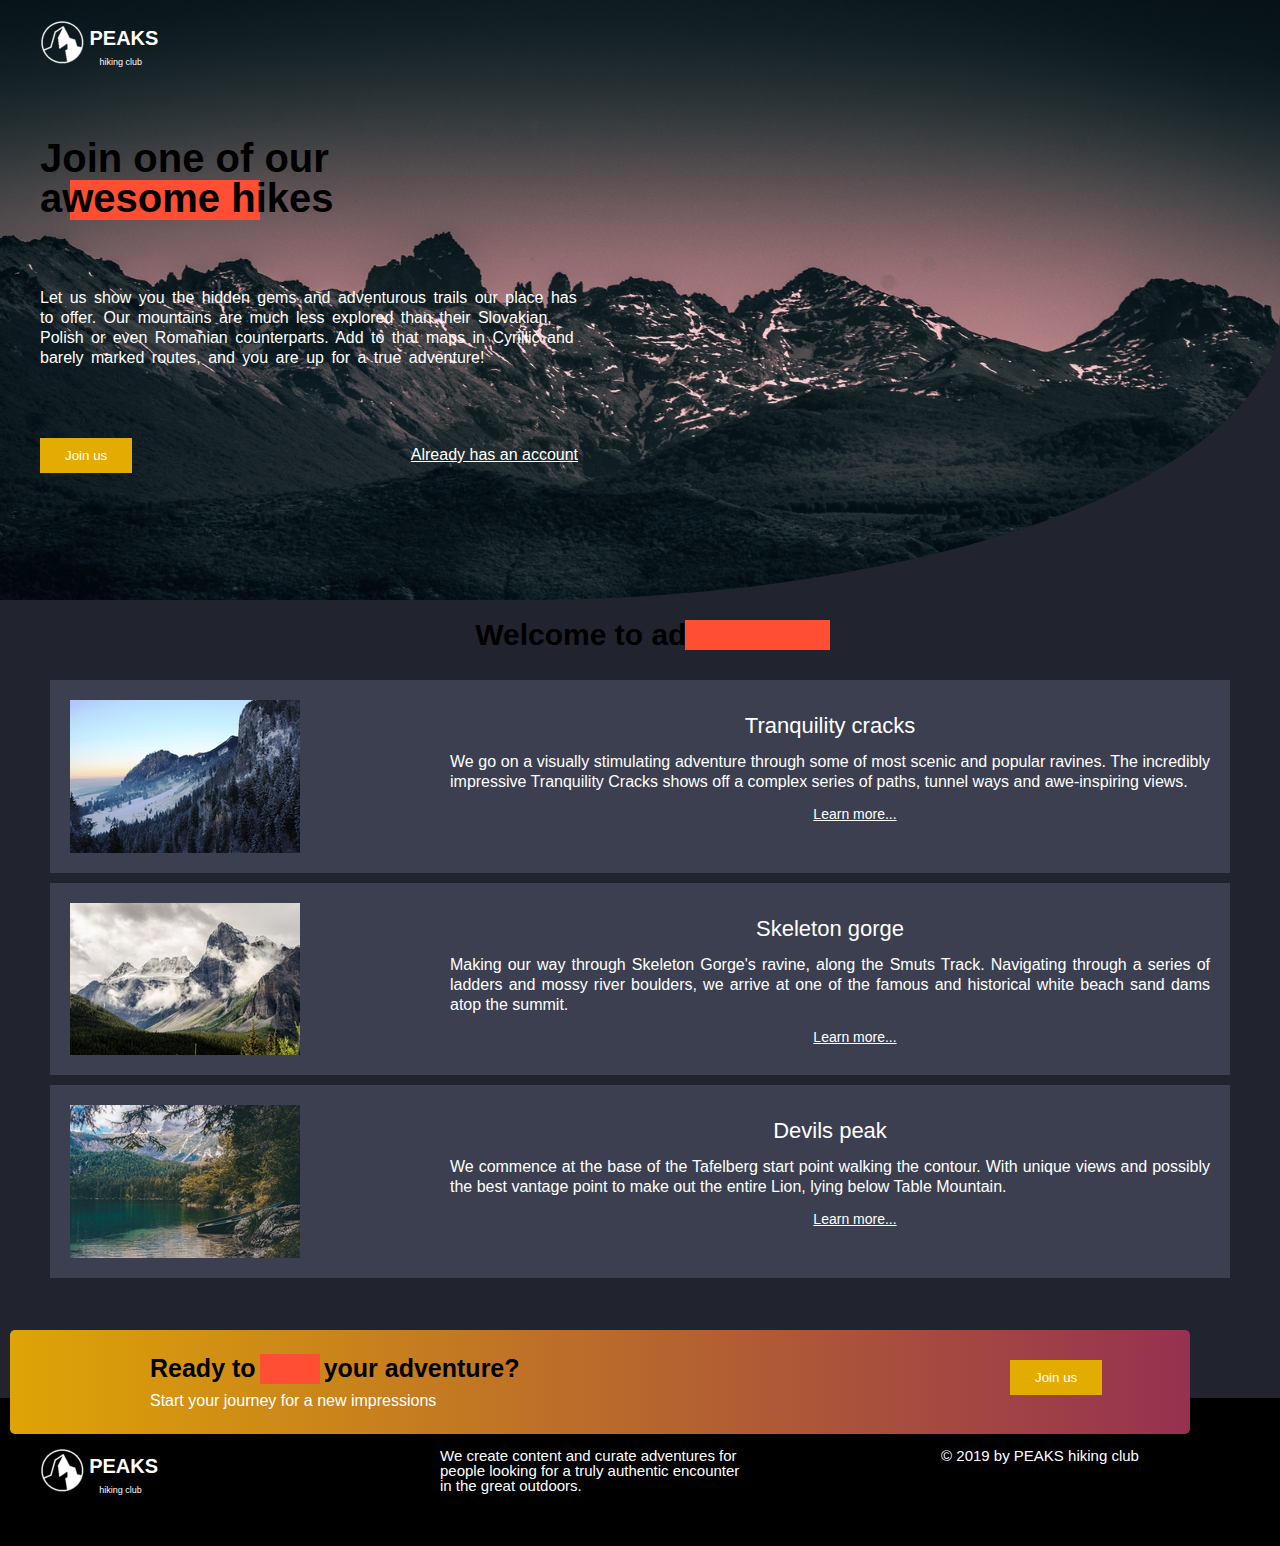
==== FL12_HW3/homework/index.html @ eec9fb44 "HW3" ====
<!DOCTYPE html>
<html lang="en">

<head>
    <meta charset="UTF-8">
    <meta name="viewport" content="width=device-width, initial-scale=1.0">
    <meta http-equiv="X-UA-Compatible" content="ie=edge">
    <link href="https://fonts.googleapis.com/css?family=Hind:400,600%7CSource+Sans+Pro:400,600,700%7CFresca"
          rel="stylesheet"/>

    <!-- Styles should be switched here: -->

    <!-- <link rel="stylesheet" type="text/css" href="css/style1.css"> -->
        <link rel="stylesheet" type="text/css" href="css/style2.css">

    <title>PEAKS hiking club</title>
</head>

<body>
<header class="header">
    <div class="header-wrap">
        <div class="landing-logo">
            <img src="img/m-logo.png" alt="logo"/>
            <p>PEAKS <span>hiking club</span></p>
        </div>
        <p class="header_heading">
            Join one of our awesome hikes
        </p>
        <p class="header_text">
            Let us show you the hidden gems and adventurous trails our place has to offer.
            Our mountains are much less explored than their Slovakian,
            Polish or even Romanian counterparts. Add to that maps in Cyrillic and barely marked routes,
            and you are up for a true adventure!
        </p>
        <div>
            <button class="header_button">Join us</button>
            <a href="#" class="login">Already has an account</a>
        </div>
    </div>
</header>
<main class="section">
    <p class="section_text">
        Welcome to adventure!
    </p>
    <div class="section_card_wrap">
        <div class="section_card">
            <img class="section_card_img"
                 src="img/m-1.jpg"
                 alt="experts"/>
            <div class="section_card_right_container">
                <p class="section_card_heading">
                    Tranquility cracks
                </p>
                <p class="section_card_text">
                    We go on a visually stimulating adventure through some of most scenic and popular ravines.
                    The incredibly impressive Tranquility Cracks shows off a complex series of paths, tunnel ways and
                    awe-inspiring views.
                </p>
                <a href="#" class="section_link">Learn more...</a>
            </div>
        </div>
        <div class="section_card">
            <img class="section_card_img"
                 src="img/m-2.jpg"
                 alt="content formats"/>
            <div class="section_card_right_container">
                <p class="section_card_heading">
                    Skeleton gorge
                </p>
                <p class="section_card_text">
                    Making our way through Skeleton Gorge's ravine, along the Smuts Track.
                    Navigating through a series of ladders and mossy river boulders, we arrive at one of the famous and
                    historical white beach sand dams atop the summit.
                </p>
                <a href="#" class="section_link">Learn more...</a>
            </div>
        </div>
        <div class="section_card">
            <img class="section_card_img"
                 src="img/m-3.jpg"
                 alt="certificate"/>
            <div class="section_card_right_container">
                <p class="section_card_heading">
                    Devils peak
                </p>
                <p class="section_card_text">
                    We commence at the base of the Tafelberg start point walking the contour.
                    With unique views and possibly the best vantage point to make out the entire Lion, lying below Table
                    Mountain.
                </p>
                <a href="#" class="section_link">Learn more...</a>
            </div>
        </div>
    </div>
    <div class="section_banner">
        <div class="section_banner_text_wrap">
            <p class="section_banner_heading">
                Ready to start your adventure?
            </p>
            <p class="section_banner_text">
                Start your journey for a new impressions
            </p>
        </div>
        <button class="section_banner_button">Join us</button>
    </div>
</main>
<footer class="footer">
    <div class="footer-wrap">
        <div class="footer_logo landing-logo">
            <img src="img/m-logo.png" alt="logo"/>
            <p>PEAKS <span>hiking club</span></p>
        </div>
        <p class="footer_text">
            We create content and curate adventures for people looking for a truly authentic encounter in the great
            outdoors.
        </p>
        <span class="footer-cr">
          &copy; 2019 by PEAKS hiking club
        </span>
    </div>
</footer>
</body>

</html>
---- FL12_HW3/homework/css/style1.css ----
html, body, div, span, applet, object, iframe,
h1, h2, h3, h4, h5, h6, p, blockquote, pre,
a, abbr, acronym, address, big, cite, code,
del, dfn, em, img, ins, kbd, q, s, samp,
small, strike, strong, sub, sup, tt, var,
b, u, i, center,
dl, dt, dd, ol, ul, li,
fieldset, form, label, legend,
table, caption, tbody, tfoot, thead, tr, th, td,
article, aside, canvas, details, embed,
figure, figcaption, footer, header, hgroup,
menu, nav, output, ruby, section, summary,
time, mark, audio, video {
  margin: 0;
  padding: 0;
  border: 0;
  font-size: 100%;
  font: inherit;
  vertical-align: baseline; }

/* HTML5 display-role reset for older browsers */
article, aside, details, figcaption, figure,
footer, header, hgroup, menu, nav, section {
  display: block; }

body {
  line-height: 1;
  font-family: sans-serif;
  background-color: #fff; }

ol, ul {
  list-style: none; }

a {
  text-decoration: none; }

button {
  color: #fff;
  background-color: #699900;
  border: none;
  padding: 10px 25px;
  cursor: pointer; }

.header-wrap,
.footer-wrap,
.section_card_wrap,
.section_banner {
  min-width: 320px;
  max-width: 1200px;
  margin: 0 auto; }

.header-wrap {
  padding-top: 20px;
  position: relative; }

.landing-logo p {
  display: inline-block;
  width: 90px;
  font-size: 20px;
  font-weight: bold;
  color: black; }

.landing-logo p span {
  padding-left: 10px;
  font-size: 9px;
  font-weight: normal; }

.header {
  background: url(../img/m-h-day.jpg) no-repeat 50% 50%/100% auto;
  border-radius: 0 0 760px 0 / 0 0 285px 0;
  height: 600px; }
  .header_heading {
    display: block;
    width: 300px;
    margin-top: 70px;
    margin-bottom: 70px;
    font-size: 40px;
    font-weight: bold; }
  .header_text {
    width: 550px;
    word-spacing: 3px;
    line-height: 20px;
    color: black; }
  .header_button {
    margin-top: 70px;
    margin-right: 275px; }
  .header:before {
    position: absolute;
    z-index: 0;
    height: 50px;
    content: "";
    background-color: #14a0c7;
    top: 180px;
    left: 70px;
    width: 190px;
    height: 40px; }

.login, .section_link {
  text-decoration: underline;
  color: #fff; }

.section {
  background-color: #fff;
  position: relative; }
  .section:before {
    position: absolute;
    z-index: 0;
    height: 50px;
    content: "";
    background-color: #14a0c7;
    top: 20px;
    left: 685px;
    width: 145px;
    height: 30px; }
  .section_text {
    text-align: center;
    font-size: 30px;
    font-weight: bold;
    padding: 20px; }
  .section_card {
    display: grid;
    grid-template-columns: 1fr 2fr;
    padding: 20px;
    background-color: #21232e;
    color: #fff;
    text-align: justify;
    margin: 10px; }
  .section_card_text {
    line-height: 20px;
    font-weight: normal; }
  .section_card_heading {
    display: flex;
    justify-content: center;
    font-size: 22px;
    margin: 15px; }
  .section_card_right_container a {
    margin-left: 50px; }
  .section_link {
    margin-top: 15px;
    font-size: 14px;
    display: flex;
    justify-content: center; }

.section_banner {
  position: absolute;
  top: 730px;
  right: 90px;
  width: 1180px; }
  .section_banner_text_wrap {
    position: relative;
    border-radius: 5px;
    padding: 26px 140px 25px;
    display: block;
    background: linear-gradient(to right, #66960d 0%, #305ecf 100%); }
  .section_banner_heading {
    font-size: 25px;
    font-weight: bold; }
  .section_banner_text {
    color: #fff;
    margin-top: 12px;
    font-weight: normal; }
  .section_banner_button {
    position: absolute;
    z-index: 1;
    top: 30px;
    left: 1000px; }

.section_banner_text_wrap::before {
  position: absolute;
  z-index: 0;
  height: 50px;
  content: "";
  background-color: #14a0c7;
  top: 24px;
  left: 250px;
  width: 60px;
  height: 30px; }

.footer {
  margin-top: 120px;
  background-color: black;
  color: #fff; }
  .footer-wrap {
    display: grid;
    grid-template-columns: 1fr 1fr 1fr;
    padding-top: 50px;
    padding-bottom: 50px; }
  .footer_logo {
    font-size: 15px; }
  .footer-logo p {
    display: inline-block;
    width: 90px;
    font-size: 20px;
    font-weight: bold; }
  .footer_text {
    width: 300px;
    font-size: 15px; }
  .footer-cr {
    display: flex;
    justify-content: center;
    font-size: 15px; }
---- FL12_HW3/homework/css/style2.css ----
html, body, div, span, applet, object, iframe,
h1, h2, h3, h4, h5, h6, p, blockquote, pre,
a, abbr, acronym, address, big, cite, code,
del, dfn, em, img, ins, kbd, q, s, samp,
small, strike, strong, sub, sup, tt, var,
b, u, i, center,
dl, dt, dd, ol, ul, li,
fieldset, form, label, legend,
table, caption, tbody, tfoot, thead, tr, th, td,
article, aside, canvas, details, embed,
figure, figcaption, footer, header, hgroup,
menu, nav, output, ruby, section, summary,
time, mark, audio, video {
  margin: 0;
  padding: 0;
  border: 0;
  font-size: 100%;
  font: inherit;
  vertical-align: baseline; }

/* HTML5 display-role reset for older browsers */
article, aside, details, figcaption, figure,
footer, header, hgroup, menu, nav, section {
  display: block; }

body {
  line-height: 1;
  font-family: sans-serif;
  background-color: #21232e; }

ol, ul {
  list-style: none; }

a {
  text-decoration: none; }

button {
  color: #fff;
  background-color: #e3ac00;
  border: none;
  padding: 10px 25px;
  cursor: pointer; }

.header-wrap,
.footer-wrap,
.section_card_wrap,
.section_banner {
  min-width: 320px;
  max-width: 1200px;
  margin: 0 auto; }

.header-wrap {
  padding-top: 20px;
  position: relative; }

.landing-logo p {
  display: inline-block;
  width: 90px;
  font-size: 20px;
  font-weight: bold;
  color: #fff; }

.landing-logo p span {
  padding-left: 10px;
  font-size: 9px;
  font-weight: normal; }

.header {
  background: url(../img/m-h-night.jpg) no-repeat 50% 50%/100% auto;
  border-radius: 0 0 760px 0 / 0 0 285px 0;
  height: 600px; }
  .header_heading {
    display: block;
    width: 300px;
    margin-top: 70px;
    margin-bottom: 70px;
    font-size: 40px;
    font-weight: bold; }
  .header_text {
    width: 550px;
    word-spacing: 3px;
    line-height: 20px;
    color: #fff; }
  .header_button {
    margin-top: 70px;
    margin-right: 275px; }
  .header:before {
    position: absolute;
    z-index: 0;
    height: 50px;
    content: "";
    background-color: #ff4e33;
    top: 180px;
    left: 70px;
    width: 190px;
    height: 40px; }

.login, .section_link {
  text-decoration: underline;
  color: #fff; }

.section {
  background-color: #21232e;
  position: relative; }
  .section:before {
    position: absolute;
    z-index: 0;
    height: 50px;
    content: "";
    background-color: #ff4e33;
    top: 20px;
    left: 685px;
    width: 145px;
    height: 30px; }
  .section_text {
    text-align: center;
    font-size: 30px;
    font-weight: bold;
    padding: 20px; }
  .section_card {
    display: grid;
    grid-template-columns: 1fr 2fr;
    padding: 20px;
    background-color: #3b3f50;
    color: #fff;
    text-align: justify;
    margin: 10px; }
  .section_card_text {
    line-height: 20px;
    font-weight: normal; }
  .section_card_heading {
    display: flex;
    justify-content: center;
    font-size: 22px;
    margin: 15px; }
  .section_card_right_container a {
    margin-left: 50px; }
  .section_link {
    margin-top: 15px;
    font-size: 14px;
    display: flex;
    justify-content: center; }

.section_banner {
  position: absolute;
  top: 730px;
  right: 90px;
  width: 1180px; }
  .section_banner_text_wrap {
    position: relative;
    border-radius: 5px;
    padding: 26px 140px 25px;
    display: block;
    background: linear-gradient(to right, #dea406 0%, #963150 100%); }
  .section_banner_heading {
    font-size: 25px;
    font-weight: bold; }
  .section_banner_text {
    color: #fff;
    margin-top: 12px;
    font-weight: normal; }
  .section_banner_button {
    position: absolute;
    z-index: 1;
    top: 30px;
    left: 1000px; }

.section_banner_text_wrap::before {
  position: absolute;
  z-index: 0;
  height: 50px;
  content: "";
  background-color: #ff4e33;
  top: 24px;
  left: 250px;
  width: 60px;
  height: 30px; }

.footer {
  margin-top: 120px;
  background-color: black;
  color: #fff; }
  .footer-wrap {
    display: grid;
    grid-template-columns: 1fr 1fr 1fr;
    padding-top: 50px;
    padding-bottom: 50px; }
  .footer_logo {
    font-size: 15px; }
  .footer-logo p {
    display: inline-block;
    width: 90px;
    font-size: 20px;
    font-weight: bold; }
  .footer_text {
    width: 300px;
    font-size: 15px; }
  .footer-cr {
    display: flex;
    justify-content: center;
    font-size: 15px; }
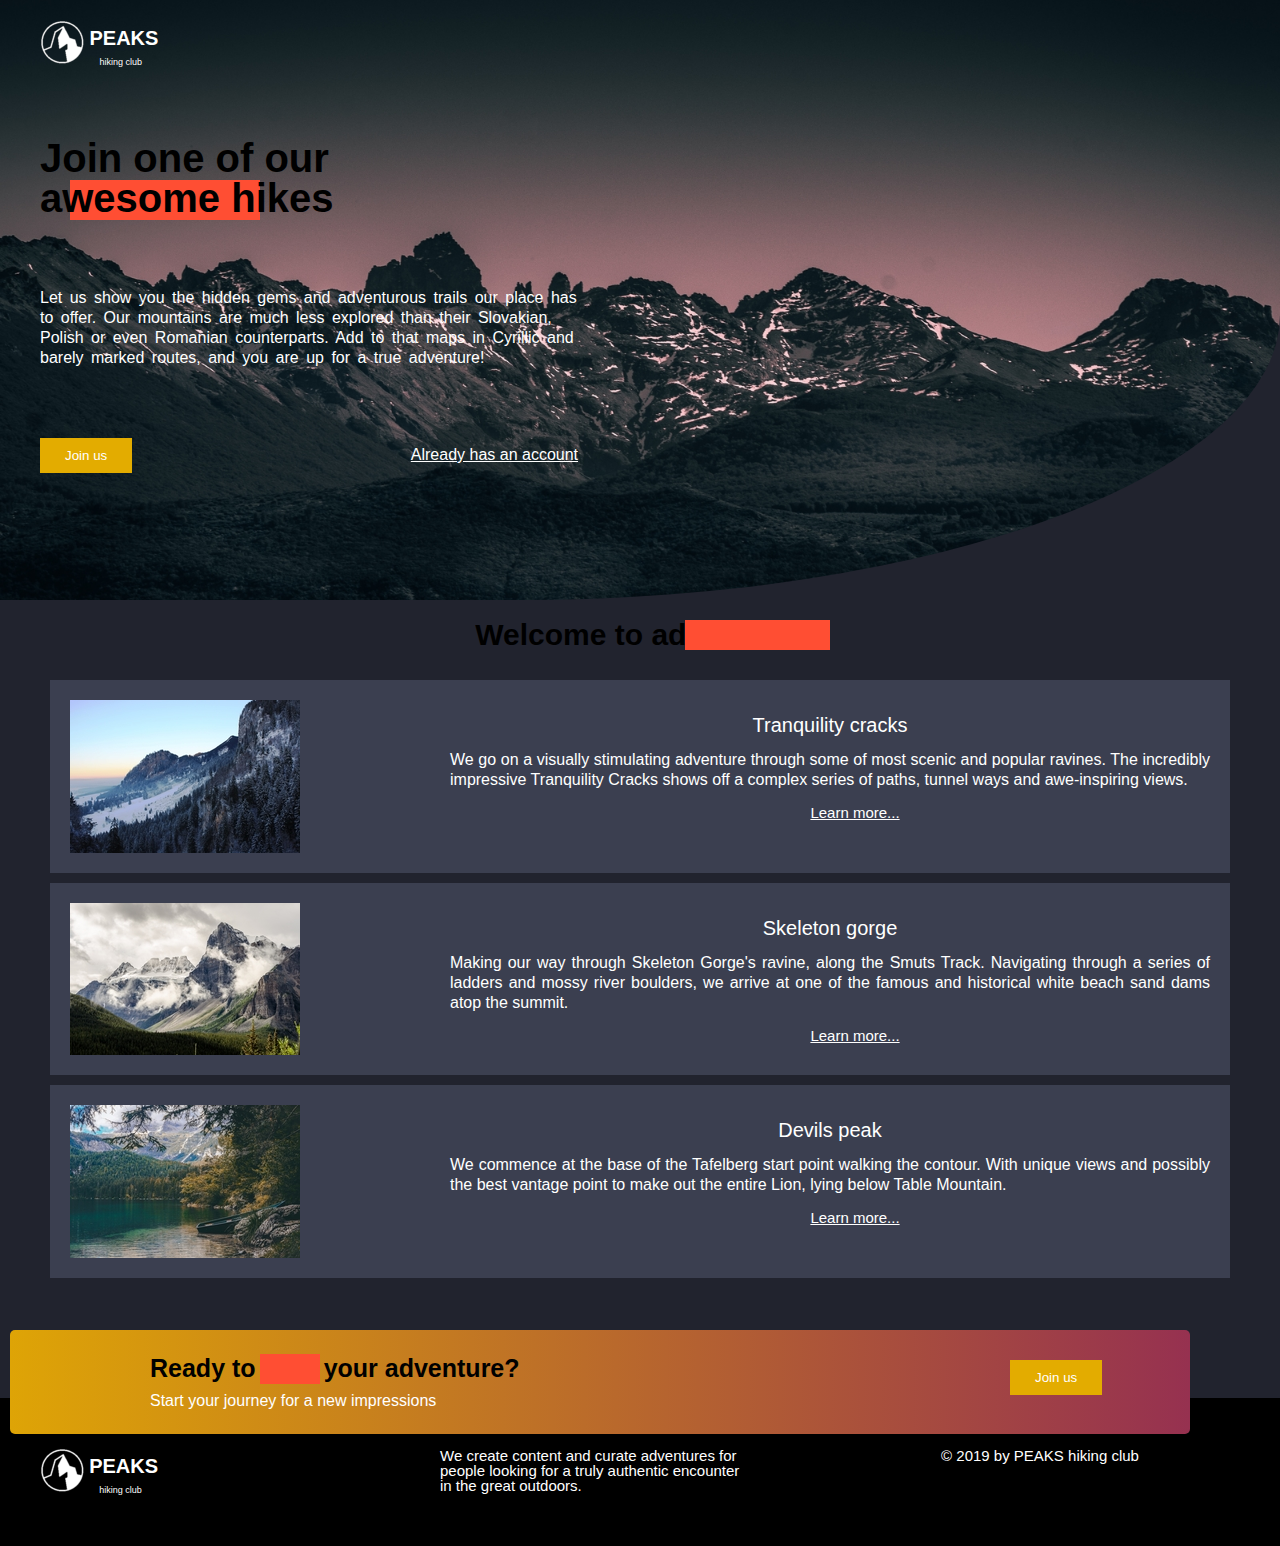
==== commit ab043628: "HW3_v2" ====
--- a/FL12_HW3/homework/index.html
+++ b/FL12_HW3/homework/index.html
@@ -10,7 +10,7 @@
 
     <!-- Styles should be switched here: -->
 
-    <!-- <link rel="stylesheet" type="text/css" href="css/style1.css"> -->
+   <!--  <link rel="stylesheet" type="text/css" href="css/style1.css"> -->
         <link rel="stylesheet" type="text/css" href="css/style2.css">
 
     <title>PEAKS hiking club</title>
--- a/FL12_HW3/homework/css/style1.css
+++ b/FL12_HW3/homework/css/style1.css
@@ -18,7 +18,6 @@
   font: inherit;
   vertical-align: baseline; }
 
-/* HTML5 display-role reset for older browsers */
 article, aside, details, figcaption, figure,
 footer, header, hgroup, menu, nav, section {
   display: block; }
@@ -102,16 +101,6 @@
 .section {
   background-color: #fff;
   position: relative; }
-  .section:before {
-    position: absolute;
-    z-index: 0;
-    height: 50px;
-    content: "";
-    background-color: #14a0c7;
-    top: 20px;
-    left: 685px;
-    width: 145px;
-    height: 30px; }
   .section_text {
     text-align: center;
     font-size: 30px;
@@ -131,15 +120,26 @@
   .section_card_heading {
     display: flex;
     justify-content: center;
-    font-size: 22px;
+    font-size: 20px;
     margin: 15px; }
   .section_card_right_container a {
     margin-left: 50px; }
   .section_link {
     margin-top: 15px;
-    font-size: 14px;
+    font-size: 15px;
     display: flex;
     justify-content: center; }
+
+.section:before {
+  position: absolute;
+  z-index: 0;
+  height: 50px;
+  content: "";
+  background-color: #14a0c7;
+  top: 20px;
+  left: 685px;
+  width: 145px;
+  height: 30px; }
 
 .section_banner {
   position: absolute;
@@ -187,11 +187,12 @@
     padding-bottom: 50px; }
   .footer_logo {
     font-size: 15px; }
-  .footer-logo p {
+  .footer_logo p {
     display: inline-block;
     width: 90px;
     font-size: 20px;
-    font-weight: bold; }
+    font-weight: bold;
+    color: #fff; }
   .footer_text {
     width: 300px;
     font-size: 15px; }
--- a/FL12_HW3/homework/css/style2.css
+++ b/FL12_HW3/homework/css/style2.css
@@ -18,7 +18,6 @@
   font: inherit;
   vertical-align: baseline; }
 
-/* HTML5 display-role reset for older browsers */
 article, aside, details, figcaption, figure,
 footer, header, hgroup, menu, nav, section {
   display: block; }
@@ -102,16 +101,6 @@
 .section {
   background-color: #21232e;
   position: relative; }
-  .section:before {
-    position: absolute;
-    z-index: 0;
-    height: 50px;
-    content: "";
-    background-color: #ff4e33;
-    top: 20px;
-    left: 685px;
-    width: 145px;
-    height: 30px; }
   .section_text {
     text-align: center;
     font-size: 30px;
@@ -131,15 +120,26 @@
   .section_card_heading {
     display: flex;
     justify-content: center;
-    font-size: 22px;
+    font-size: 20px;
     margin: 15px; }
   .section_card_right_container a {
     margin-left: 50px; }
   .section_link {
     margin-top: 15px;
-    font-size: 14px;
+    font-size: 15px;
     display: flex;
     justify-content: center; }
+
+.section:before {
+  position: absolute;
+  z-index: 0;
+  height: 50px;
+  content: "";
+  background-color: #ff4e33;
+  top: 20px;
+  left: 685px;
+  width: 145px;
+  height: 30px; }
 
 .section_banner {
   position: absolute;
@@ -187,11 +187,12 @@
     padding-bottom: 50px; }
   .footer_logo {
     font-size: 15px; }
-  .footer-logo p {
+  .footer_logo p {
     display: inline-block;
     width: 90px;
     font-size: 20px;
-    font-weight: bold; }
+    font-weight: bold;
+    color: #fff; }
   .footer_text {
     width: 300px;
     font-size: 15px; }
